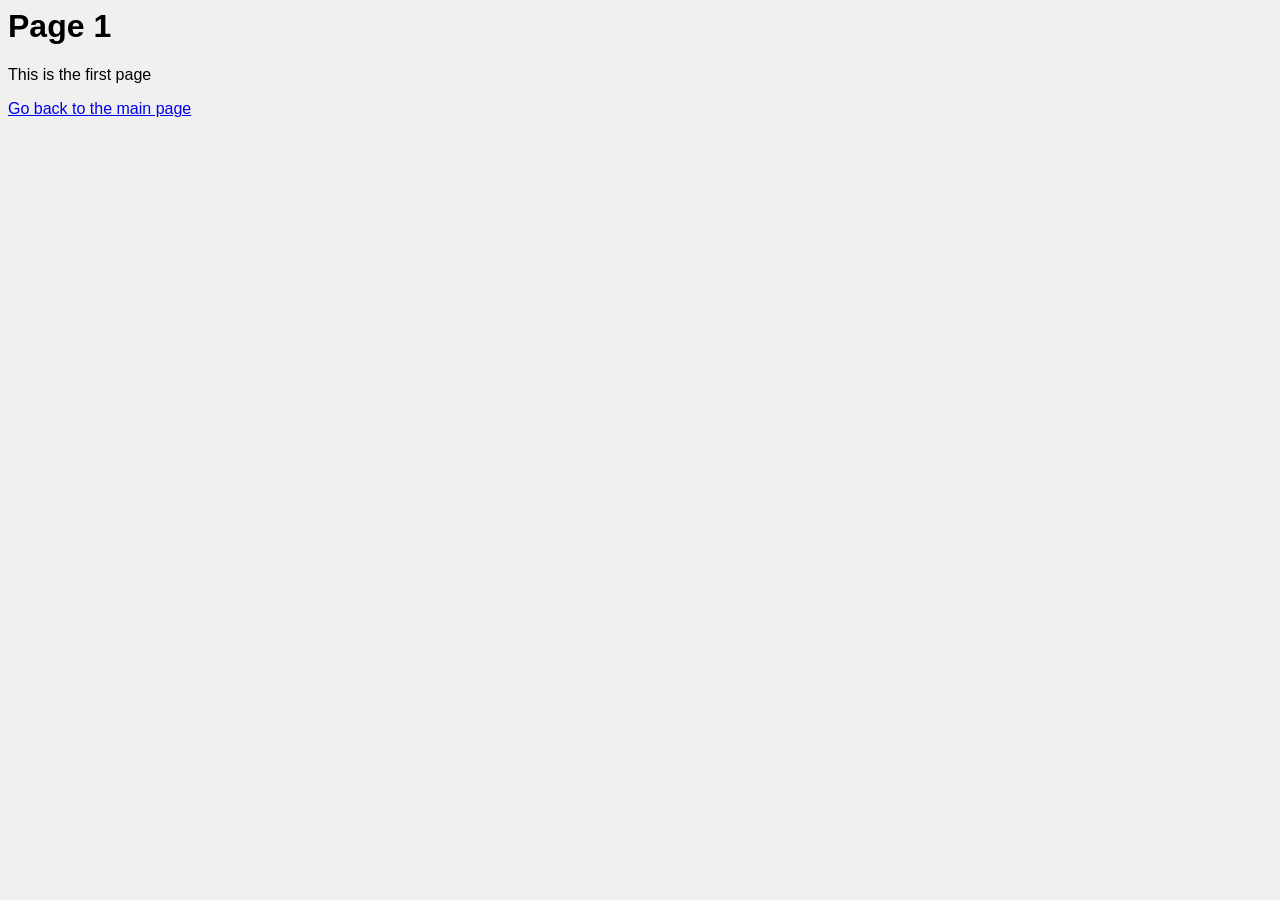
==== sub-pages/page1.html @ 6bdd3552 "added files" ====
<html>
    <head>
        <title>Page 1</title>   
        <link rel="stylesheet" href="../style.css">
        <script src="../script.js"></script>
    </head>
    <body>
        <h1>Page 1</h1>
        <p>This is the first page</p>
        <a href="../index.html">Go back to the main page</a>
    </body>
</html>
---- style.css ----
#container {
    width: 100%;
    height: 100%;
    background-color: #f0f0f0;
    display: flex;
    justify-content: center;
    align-items: center;
}

.link {
    text-decoration: none;
    color: #000;
    font-size: 20px;
    font-weight: regular;
    margin: 10px;
    padding: 4px 15px;
    border: 1px solid #000;
    border-radius: 20px;
    background-color: #fff;
    box-shadow: 0 0 10px 0 rgba(0, 0, 0, 0.1);
    transition: all 0.3s ease;
    font-family: 'Helvetica', sans-serif;
}

.link:hover {
    background-color: #000;
    color: #fff;
}

body {
    background-color: #f0f0f0;
    font-family: 'Helvetica', sans-serif;
}
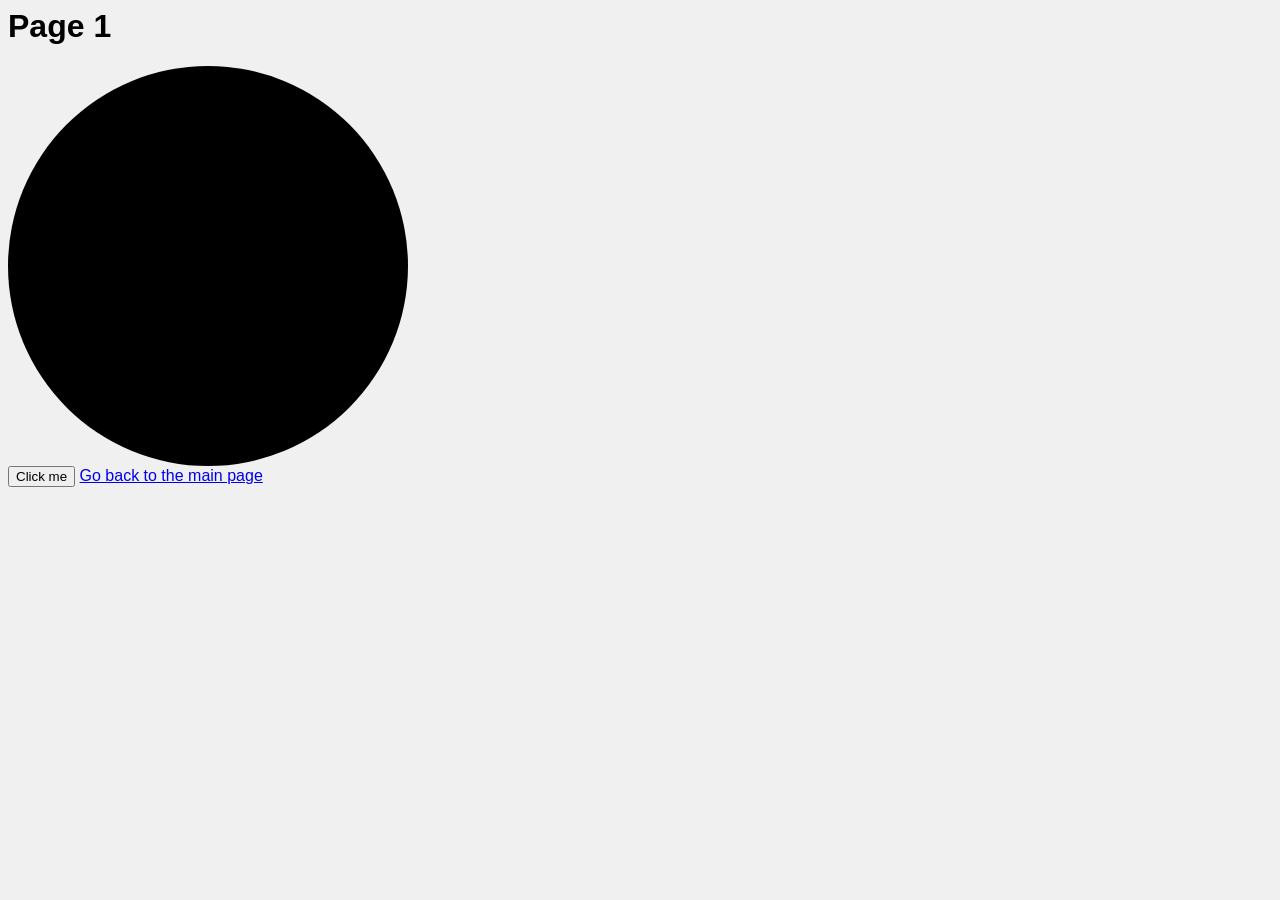
==== commit a340596e: "Implement interactive button and styling for container1 in page1" ====
--- a/sub-pages/page1.html
+++ b/sub-pages/page1.html
@@ -2,11 +2,14 @@
     <head>
         <title>Page 1</title>   
         <link rel="stylesheet" href="../style.css">
+        <script src="https://ajax.googleapis.com/ajax/libs/jquery/3.7.1/jquery.min.js"></script>
         <script src="../script.js"></script>
     </head>
+    
     <body>
         <h1>Page 1</h1>
-        <p>This is the first page</p>
+        <div id="container1"></div>
+        <button id="button">Click me</button>
         <a href="../index.html">Go back to the main page</a>
     </body>
 </html>
--- a/style.css
+++ b/style.css
@@ -31,3 +31,15 @@
     background-color: #f0f0f0;
     font-family: 'Helvetica', sans-serif;
 }   
+
+#container1{
+    width: 400px;
+    height: 400px;
+    border-radius:100%;
+    background-color: black;
+}
+
+#container1.color {
+    background-color: red; 
+}
+
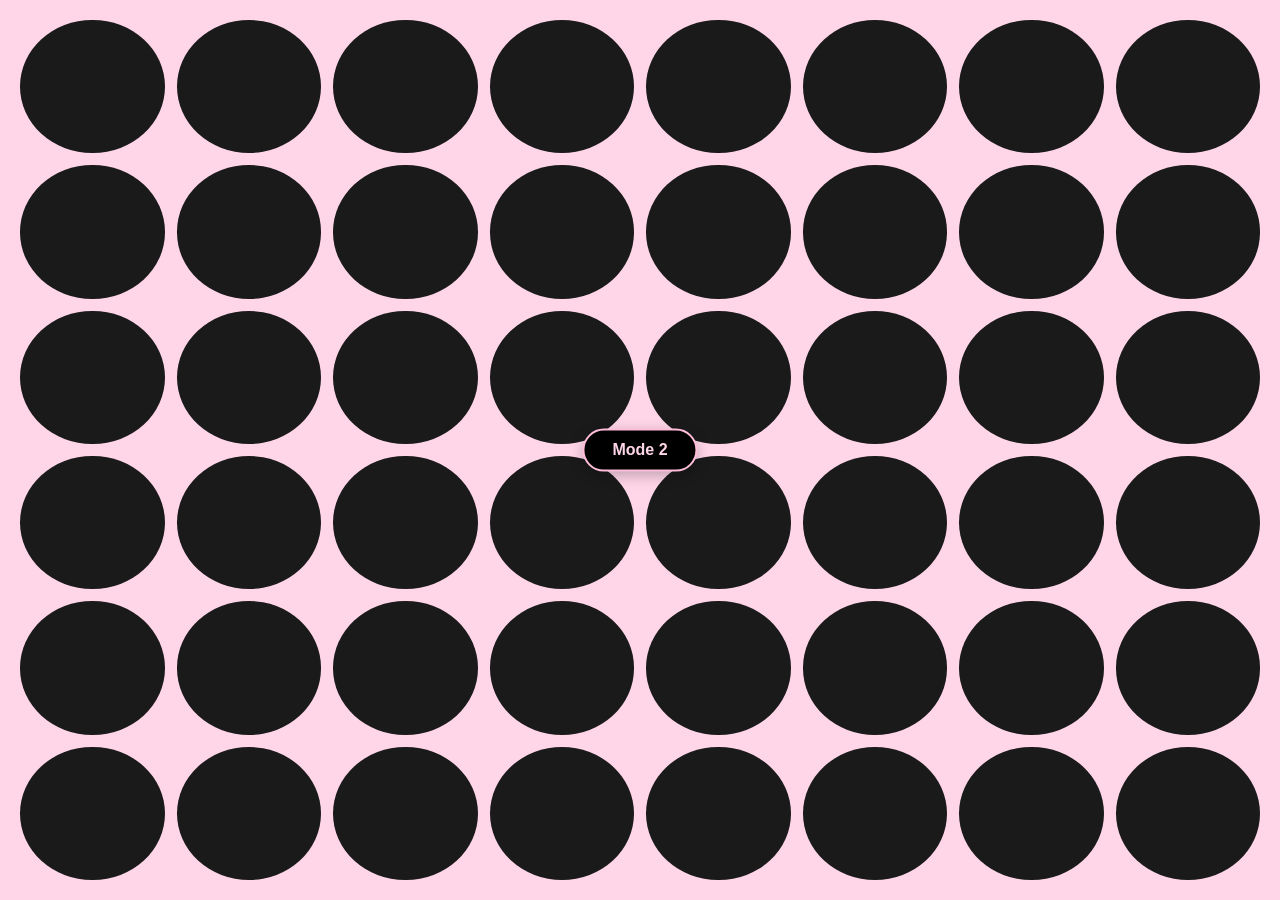
==== commit ec1936a5: "new cursor changes" ====
--- a/sub-pages/page1.html
+++ b/sub-pages/page1.html
@@ -6,10 +6,59 @@
         <script src="../script.js"></script>
     </head>
     
-    <body>
-        <h1>Page 1</h1>
-        <div id="container1"></div>
-        <button id="button">Click me</button>
-        <a href="../index.html">Go back to the main page</a>
+    <body class="page1">
+        <div class="circle-grid" aria-hidden="true">
+            <div class="container1"></div>
+            <div class="container1"></div>
+            <div class="container1"></div>
+            <div class="container1"></div>
+            <div class="container1"></div>
+            <div class="container1"></div>
+            <div class="container1"></div>
+            <div class="container1"></div>
+            <div class="container1"></div>
+            <div class="container1"></div>
+            <div class="container1"></div>
+            <div class="container1"></div>
+            <div class="container1"></div>
+            <div class="container1"></div>
+            <div class="container1"></div>
+            <div class="container1"></div>
+            <div class="container1"></div>
+            <div class="container1"></div>
+            <div class="container1"></div>
+            <div class="container1"></div>
+            <div class="container1"></div>
+            <div class="container1"></div>
+            <div class="container1"></div>
+            <div class="container1"></div>
+            <div class="container1"></div>
+            <div class="container1"></div>
+            <div class="container1"></div>
+            <div class="container1"></div>
+            <div class="container1"></div>
+            <div class="container1"></div>
+            <div class="container1"></div>
+            <div class="container1"></div>
+            <div class="container1"></div>
+            <div class="container1"></div>
+            <div class="container1"></div>
+            <div class="container1"></div>
+            <div class="container1"></div>
+            <div class="container1"></div>
+            <div class="container1"></div>
+            <div class="container1"></div>
+            <div class="container1"></div>
+            <div class="container1"></div>
+            <div class="container1"></div>
+            <div class="container1"></div>
+            <div class="container1"></div>
+            <div class="container1"></div>
+            <div class="container1"></div>
+            <div class="container1"></div>
+        </div>
+        <div class="page1-controls">
+            <button type="button" id="button">Mode 2</button>
+        </div>
     </body>
-</html>+</html>
--- a/style.css
+++ b/style.css
@@ -7,24 +7,95 @@
     align-items: center;
 }
 
-.link {
+/* Home — light → dark blue sky, rotating gradient stars */
+@keyframes home-star-spin {
+    from {
+        transform: rotate(0deg);
+    }
+    to {
+        transform: rotate(360deg);
+    }
+}
+
+body.home {
+    margin: 0;
+    min-height: 100vh;
+    background: linear-gradient(
+        168deg,
+        #e0f2fe 0%,
+        #7dd3fc 22%,
+        #38bdf8 45%,
+        #1d4ed8 72%,
+        #0f172a 100%
+    );
+    background-attachment: fixed;
+    font-family: 'Helvetica', sans-serif;
+}
+
+body.home #container.home-nav {
+    min-height: 100vh;
+    width: 100%;
+    box-sizing: border-box;
+    padding: clamp(2rem, 6vw, 4rem);
+    display: flex;
+    flex-wrap: wrap;
+    justify-content: center;
+    align-items: center;
+    align-content: center;
+    gap: clamp(1.5rem, 4vw, 3rem);
+    background: transparent;
+}
+
+body.home .home-star {
+    position: relative;
+    display: inline-flex;
+    align-items: center;
+    justify-content: center;
+    width: clamp(8.5rem, 26vw, 12rem);
+    height: clamp(8.5rem, 26vw, 12rem);
     text-decoration: none;
-    color: #000;
-    font-size: 20px;
-    font-weight: regular;
-    margin: 10px;
-    padding: 4px 15px;
-    border: 1px solid #000;
-    border-radius: 20px;
-    background-color: #fff;
-    box-shadow: 0 0 10px 0 rgba(0, 0, 0, 0.1);
-    transition: all 0.3s ease;
-    font-family: 'Helvetica', sans-serif;
-}
-
-.link:hover {
-    background-color: #000;
-    color: #fff;
+    clip-path: polygon(
+        50% 0%,
+        61% 35%,
+        98% 35%,
+        68% 57%,
+        79% 91%,
+        50% 70%,
+        21% 91%,
+        32% 57%,
+        2% 35%,
+        39% 35%
+    );
+    box-shadow: 0 10px 32px rgba(120, 53, 15, 0.35);
+    transition: filter 0.3s ease, box-shadow 0.3s ease;
+    animation: home-star-spin 22s linear infinite;
+}
+
+body.home .home-star:hover {
+    filter: brightness(1.1) saturate(1.05);
+    box-shadow: 0 14px 44px rgba(217, 119, 6, 0.5);
+}
+
+body.home .home-star--1 {
+    background: linear-gradient(150deg, #fde68a 0%, #fbbf24 40%, #d97706 100%);
+    animation-duration: 20s;
+}
+
+body.home .home-star--2 {
+    background: linear-gradient(165deg, #fef3c7 0%, #fcd34d 35%, #ca8a04 100%);
+    animation-duration: 26s;
+    animation-direction: reverse;
+}
+
+body.home .home-star--3 {
+    background: linear-gradient(140deg, #fff7d6 0%, #f59e0b 45%, #b45309 100%);
+    animation-duration: 18s;
+}
+
+body.home .home-star--4 {
+    background: linear-gradient(155deg, #ffedd5 0%, #eab308 50%, #a16207 100%);
+    animation-duration: 24s;
+    animation-direction: reverse;
 }
 
 body {
@@ -32,14 +103,407 @@
     font-family: 'Helvetica', sans-serif;
 }   
 
-#container1{
-    width: 400px;
-    height: 400px;
-    border-radius:100%;
-    background-color: black;
-}
-
-#container1.color {
-    background-color: red; 
-}
-
+/* Page 1 — grid of circles */
+body.page1 {
+    margin: 0;
+    min-height: 100vh;
+    background-color: #ffd6e8;
+    color: #1a1a1a;
+    transition: background-color 0.45s ease, color 0.45s ease;
+}
+
+body.page1.page1-dark {
+    background-color: #000;
+    color: #ffd6e8;
+}
+
+body.page1 .circle-grid {
+    display: grid;
+    grid-template-columns: repeat(8, minmax(0, 1fr));
+    grid-template-rows: repeat(6, minmax(0, 1fr));
+    min-height: 100vh;
+    width: 100%;
+    box-sizing: border-box;
+    padding: clamp(0.5rem, 2vw, 1.25rem);
+    gap: clamp(0.25rem, 1.5vw, 0.75rem);
+}
+
+body.page1 .container1 {
+    width: 100%;
+    height: 100%;
+    min-height: 0;
+    border-radius: 50%;
+    background-color: #1a1a1a;
+    transition: background-color 0.45s ease;
+}
+
+body.page1.page1-dark .container1 {
+    background-color: #ffd6e8;
+}
+
+body.page1 .page1-controls {
+    position: fixed;
+    top: 50%;
+    left: 50%;
+    transform: translate(-50%, -50%);
+    display: flex;
+    flex-direction: column;
+    align-items: center;
+    gap: 0.75rem;
+    z-index: 10;
+    text-align: center;
+}
+
+body.page1 .page1-controls #button {
+    font-family: 'Helvetica', sans-serif;
+    font-size: 1rem;
+    font-weight: 600;
+    padding: 0.65rem 1.75rem;
+    border-radius: 999px;
+    cursor: pointer;
+    background-color: #000;
+    color: #ffd6e8;
+    border: 2px solid #ffbdd9;
+    box-shadow: 0 4px 14px rgba(0, 0, 0, 0.25);
+    transition: background-color 0.25s ease, color 0.25s ease, border-color 0.25s ease,
+        transform 0.2s ease, box-shadow 0.25s ease;
+}
+
+body.page1 .page1-controls #button:hover {
+    background-color: #ffbdd9;
+    color: #000;
+    border-color: #000;
+    transform: translateY(-2px);
+    box-shadow: 0 6px 18px rgba(255, 126, 179, 0.45);
+}
+
+body.page1.page1-dark .page1-controls #button {
+    background-color: #ffd6e8;
+    color: #000;
+    border-color: #000;
+    box-shadow: 0 4px 18px rgba(255, 214, 232, 0.35);
+}
+
+body.page1.page1-dark .page1-controls #button:hover {
+    background-color: #000;
+    color: #ffd6e8;
+    border-color: #ffbdd9;
+}
+
+body.page1 .page1-controls a {
+    color: inherit;
+    text-decoration: underline;
+    text-underline-offset: 2px;
+}
+
+/* Page 2 — animated red → orange background, centered green → blue square */
+@keyframes page2-bg-shift {
+    0% {
+        background-position: 0% 50%;
+    }
+    50% {
+        background-position: 100% 50%;
+    }
+    100% {
+        background-position: 0% 50%;
+    }
+}
+
+body.page2 {
+    margin: 0;
+    min-height: 100vh;
+    box-sizing: border-box;
+    padding: 0;
+    padding-bottom: 4rem;
+    background: linear-gradient(
+        120deg,
+        #c41e1e,
+        #ff4500,
+        #ff8c00,
+        #e63900,
+        #ff6b00
+    );
+    background-size: 400% 400%;
+    animation: page2-bg-shift 14s ease-in-out infinite;
+}
+
+body.page2 .page2-grid {
+    display: grid;
+    grid-template-columns: repeat(auto-fill, minmax(150px, 1fr));
+    grid-auto-rows: minmax(130px, 1fr);
+    min-height: calc(100vh - 4rem);
+    width: 100%;
+    box-sizing: border-box;
+    padding: clamp(1.75rem, 4vw, 3.25rem);
+    gap: clamp(1.5rem, 3.5vw, 3rem);
+    align-content: stretch;
+}
+
+@media (min-width: 1200px) {
+    body.page2 .page2-grid {
+        grid-template-columns: repeat(5, minmax(0, 1fr));
+        grid-template-rows: repeat(5, minmax(0, 1fr));
+    }
+}
+
+body.page2 .page2-square {
+    width: 100%;
+    height: 100%;
+    min-height: 0;
+    min-width: 0;
+    background: linear-gradient(145deg, #22c55e, #0ea5e9, #2563eb);
+    background-size: 100% 100%;
+    box-shadow: 0 12px 40px rgba(0, 0, 0, 0.2);
+    display: flex;
+    align-items: center;
+    justify-content: center;
+    box-sizing: border-box;
+    padding: clamp(0.65rem, 1.5vw, 1rem);
+    transition: transform 0.35s ease, box-shadow 0.35s ease;
+}
+
+body.page2 .page2-square:hover {
+    transform: scale(1.06);
+    box-shadow: 0 18px 48px rgba(0, 0, 0, 0.28);
+    z-index: 1;
+}
+
+body.page2 .page2-form {
+    width: 100%;
+    max-width: 100%;
+    display: flex;
+    flex-direction: column;
+    gap: 0.4rem;
+    min-height: 0;
+}
+
+body.page2 .page2-label {
+    color: #fff;
+    font-size: clamp(0.65rem, 1.35vw, 0.82rem);
+    font-weight: 600;
+    line-height: 1.25;
+    text-shadow: 0 1px 2px rgba(0, 0, 0, 0.35);
+}
+
+body.page2 .page2-input {
+    width: 100%;
+    box-sizing: border-box;
+    padding: 0.35rem 0.45rem;
+    border: 1px solid rgba(255, 255, 255, 0.5);
+    border-radius: 6px;
+    font-family: inherit;
+    font-size: clamp(0.7rem, 1.25vw, 0.85rem);
+    background-color: rgba(255, 255, 255, 0.92);
+    transition: border-color 0.2s ease;
+}
+
+body.page2 .page2-input:focus {
+    outline: none;
+    border-color: rgba(255, 255, 255, 0.95);
+}
+
+body.page2 .page2-back {
+    position: fixed;
+    bottom: 1.25rem;
+    left: 50%;
+    transform: translateX(-50%);
+    font-family: 'Helvetica', sans-serif;
+    color: #fff;
+    text-shadow: 0 1px 3px rgba(0, 0, 0, 0.45);
+    text-decoration: underline;
+    text-underline-offset: 3px;
+}
+
+body.page2 .page2-back:hover {
+    color: #fef3c7;
+}
+
+/* Page 3 — slide toggle, three columns, animated mint + pink gradient */
+@keyframes page3-bg-shift {
+    0% {
+        background-position: 0% 50%;
+    }
+    50% {
+        background-position: 100% 50%;
+    }
+    100% {
+        background-position: 0% 50%;
+    }
+}
+
+body.page3 {
+    margin: 0;
+    min-height: 100vh;
+    font-family: 'Helvetica', sans-serif;
+    padding: clamp(1.25rem, 4vw, 2.5rem);
+    padding-bottom: 4rem;
+    box-sizing: border-box;
+    background: linear-gradient(
+        125deg,
+        #a7f3d0,
+        #d1fae5,
+        #fbcfe8,
+        #f9a8d4,
+        #fce7f3,
+        #99f6e4,
+        #a7f3d0
+    );
+    background-size: 400% 400%;
+    animation: page3-bg-shift 16s ease-in-out infinite;
+}
+
+body.page3 .page3-wrap {
+    display: grid;
+    grid-template-columns: repeat(3, minmax(0, 1fr));
+    gap: clamp(0.75rem, 2vw, 1.5rem);
+    max-width: min(100%, 72rem);
+    margin: 0 auto;
+    align-items: start;
+}
+
+@media (max-width: 768px) {
+    body.page3 .page3-wrap {
+        grid-template-columns: 1fr;
+    }
+}
+
+body.page3 .page3-row {
+    border-radius: 1rem;
+    overflow: hidden;
+    box-shadow: 0 6px 24px rgba(15, 118, 110, 0.18);
+}
+
+body.page3 .page3-title {
+    display: flex;
+    align-items: center;
+    justify-content: center;
+    padding: clamp(1rem, 3vw, 1.35rem);
+    cursor: pointer;
+    background: linear-gradient(180deg, rgba(255, 255, 255, 0.65), rgba(255, 255, 255, 0.35));
+    border: 1px solid rgba(20, 83, 45, 0.2);
+    transition: background 0.25s ease, border-color 0.25s ease, transform 0.2s ease;
+}
+
+body.page3 .page3-title:hover,
+body.page3 .page3-title:focus-visible {
+    background: linear-gradient(180deg, rgba(255, 255, 255, 0.85), rgba(255, 255, 255, 0.55));
+    border-color: rgba(20, 83, 45, 0.35);
+    outline: none;
+}
+
+body.page3 .page3-click-text {
+    font-family: 'Pinyon Script', 'Times New Roman', Times, serif;
+    font-size: clamp(1.75rem, 4vw, 2.35rem);
+    font-weight: 400;
+    letter-spacing: 0.04em;
+    color: #701a3d;
+    text-shadow: 0 1px 2px rgba(255, 255, 255, 0.85), 0 0 12px rgba(255, 255, 255, 0.5);
+}
+
+body.page3 .page3-content {
+    display: none;
+    padding: clamp(0.75rem, 2vw, 1.25rem);
+    background: rgba(255, 255, 255, 0.55);
+    border: 1px solid rgba(20, 83, 45, 0.15);
+    border-top: none;
+    text-align: center;
+}
+
+body.page3 .page3-image {
+    display: block;
+    width: 100%;
+    max-width: 100%;
+    height: auto;
+    border-radius: 0.65rem;
+    box-shadow: 0 4px 20px rgba(0, 0, 0, 0.12);
+}
+
+body.page3 .page3-back {
+    position: fixed;
+    bottom: 1.25rem;
+    left: 50%;
+    transform: translateX(-50%);
+    color: #701a3d;
+    text-decoration: underline;
+    text-underline-offset: 3px;
+    text-shadow: 0 1px 2px rgba(255, 255, 255, 0.8);
+}
+
+body.page3 .page3-back:hover {
+    color: #4a0424;
+}
+
+/* Page 4 — jQuery fadeToggle pink cover over image (fadeIn / fadeOut style) */
+body.page4 {
+    margin: 0;
+    min-height: 100vh;
+    background-color: #f1f5f9;
+    font-family: 'Pinyon Script', 'Times New Roman', Times, serif;
+    display: flex;
+    align-items: center;
+    justify-content: center;
+    padding: 2rem 1rem 5rem;
+    box-sizing: border-box;
+}
+
+body.page4 .page4-inner {
+    display: flex;
+    flex-direction: column;
+    align-items: center;
+    gap: 1.5rem;
+    max-width: min(96vw, 44rem);
+    width: 100%;
+}
+
+body.page4 .page4-stage {
+    position: relative;
+    width: 100%;
+    overflow: hidden;
+    box-shadow: 0 12px 40px rgba(15, 23, 42, 0.15);
+    background: #fff;
+}
+
+body.page4 .page4-img {
+    display: block;
+    width: 100%;
+    height: auto;
+}
+
+body.page4 .page4-cover {
+    position: absolute;
+    left: 0;
+    top: 0;
+    right: 0;
+    bottom: 0;
+    background: linear-gradient(160deg, #fbcfe8 0%, #f472b6 50%, #ec4899 100%);
+    z-index: 1;
+}
+
+body.page4 .page4-btn {
+    font-family: 'Pinyon Script', 'Times New Roman', Times, serif;
+    font-size: clamp(1.35rem, 3.5vw, 1.85rem);
+    font-weight: 400;
+    padding: 0.65rem 1.75rem;
+    border: none;
+    border-radius: 999px;
+    cursor: pointer;
+    color: #fff;
+    background: linear-gradient(135deg, #64748b, #334155);
+    box-shadow: 0 4px 14px rgba(15, 23, 42, 0.2);
+    transition: transform 0.2s ease, box-shadow 0.2s ease;
+}
+
+body.page4 .page4-btn:hover {
+    transform: translateY(-2px);
+    box-shadow: 0 6px 20px rgba(15, 23, 42, 0.28);
+}
+
+body.page4 .page4-back {
+    color: #475569;
+    text-decoration: underline;
+    text-underline-offset: 3px;
+}
+
+body.page4 .page4-back:hover {
+    color: #0f172a;
+}
